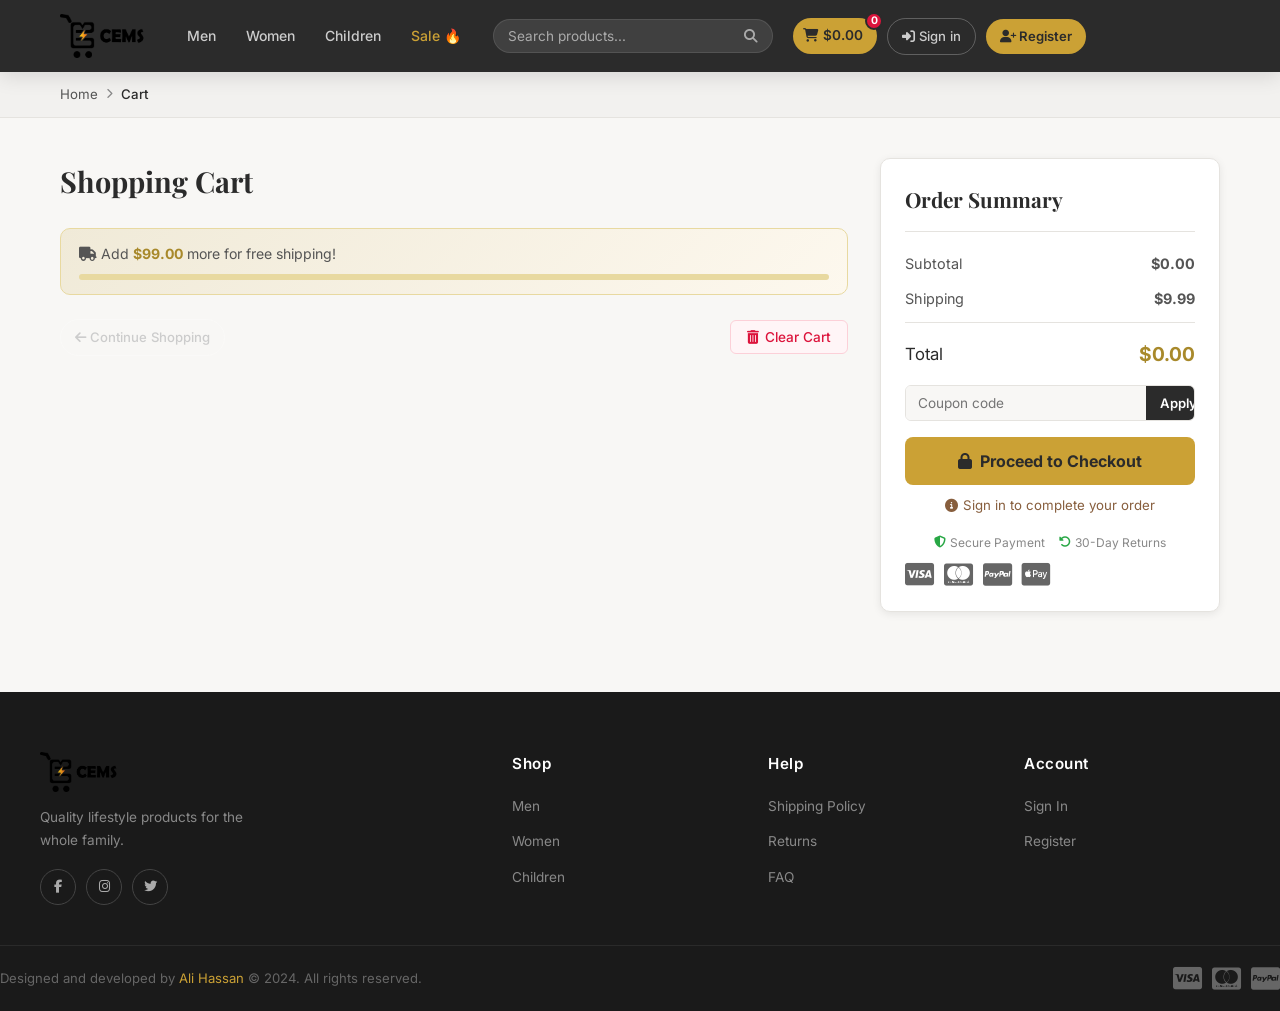
==== Store/cart.html @ 9d7975e6 "Add files via upload" ====
<!DOCTYPE html>
<html lang="en">
<head>
  <meta charset="UTF-8" />
  <meta name="viewport" content="width=device-width, initial-scale=1.0" />
  <meta name="description" content="Your shopping cart — StyleStore" />
  <title>Cart — StyleStore</title>
  <link rel="shortcut icon" href="images/bag-shopping-solid.svg" type="image/x-icon" />
  <link rel="stylesheet" href="https://cdnjs.cloudflare.com/ajax/libs/font-awesome/6.4.2/css/all.min.css" crossorigin="anonymous" referrerpolicy="no-referrer" />
  <link rel="stylesheet" href="css/main.css" />
</head>
<body>

  <!-- ===== HEADER ===== -->
  <header id="headerElement">
    <div class="container header-inner">
      <button class="hamburger" id="hamburgerBtn" aria-label="Open menu">
        <i class="fa-solid fa-bars"></i>
      </button>
      <a href="index.html" class="logo">
        <img src="images/IMG_20241124_141913_439.png" alt="StyleStore Logo" />
      </a>
      <nav class="main-nav" id="mainNav">
        <ul>
          <li><a href="index.html#shop">Men</a></li>
          <li><a href="index.html#shop">Women</a></li>
          <li><a href="index.html#shop">Children</a></li>
          <li><a href="index.html#shop" class="nav-sale">Sale 🔥</a></li>
        </ul>
      </nav>
      <div class="search-bar">
        <input type="search" placeholder="Search products..." aria-label="Search" />
        <button aria-label="Search"><i class="fa-solid fa-magnifying-glass"></i></button>
      </div>
      <div class="header-actions">
        <a href="cart.html" class="cart-link" aria-label="Shopping cart">
          <i class="fa-solid fa-cart-shopping"></i>
          <span class="cart-total" id="cartTotalHeader">$0.00</span>
          <span class="badge-count" id="cartCountHeader">0</span>
        </a>
        <a class="btn-outline" href="signin.html"><i class="fa-solid fa-right-to-bracket"></i> Sign in</a>
        <a class="btn-solid" href="register.html"><i class="fa-solid fa-user-plus"></i> Register</a>
      </div>
    </div>
  </header>

  <!-- ===== BREADCRUMB ===== -->
  <div class="breadcrumb">
    <div class="container">
      <a href="index.html">Home</a>
      <i class="fa-solid fa-chevron-right"></i>
      <span>Cart</span>
    </div>
  </div>

  <!-- ===== MAIN CART CONTENT ===== -->
  <main class="cart-page">
    <div class="container cart-layout">

      <!-- Cart Items -->
      <section class="cart-items-section">
        <h1 class="page-title">Shopping Cart</h1>

        <!-- Shipping progress bar -->
        <div class="shipping-progress" id="shippingProgress">
          <p><i class="fa-solid fa-truck"></i> Add <strong id="shippingRemain">$99.00</strong> more for free shipping!</p>
          <div class="progress-track"><div class="progress-fill" id="progressFill" style="width:0%"></div></div>
        </div>

        <!-- Empty cart state -->
        <div class="empty-cart" id="emptyCart" style="display:none;">
          <i class="fa-solid fa-cart-shopping"></i>
          <h3>Your cart is empty</h3>
          <p>Looks like you haven't added anything yet.</p>
          <a href="index.html" class="btn-hero">Continue Shopping</a>
        </div>

        <!-- Cart items list -->
        <div id="cartItemsList"></div>

        <!-- Cart controls -->
        <div class="cart-controls" id="cartControls">
          <a href="index.html" class="btn-outline"><i class="fa-solid fa-arrow-left"></i> Continue Shopping</a>
          <button class="btn-clear" onclick="clearCart()"><i class="fa-solid fa-trash-can"></i> Clear Cart</button>
        </div>
      </section>

      <!-- Order Summary -->
      <aside class="order-summary" id="orderSummary">
        <h2>Order Summary</h2>

        <div class="summary-row">
          <span>Subtotal</span>
          <strong id="summarySubtotal">$0.00</strong>
 </div>
        <div class="summary-row">
          <span>Shipping</span>
          <strong id="summaryShipping">$9.99</strong>
        </div>
        <div class="summary-row discount-row" id="discountRow" style="display:none;">
          <span>Discount</span>
          <strong id="summaryDiscount" style="color:#dc143c;">-$0.00</strong>
        </div>
        <hr />
        <div class="summary-row total-row">
          <span>Total</span>
          <strong id="summaryTotal">$0.00</strong>
        </div>

        <!-- Coupon -->
        <div class="coupon-box">
          <input type="text" id="couponInput" placeholder="Coupon code" aria-label="Coupon code" />
          <button onclick="applyCoupon()">Apply</button>
        </div>

        <button class="btn-checkout" id="checkoutBtn" onclick="handleCheckout()">
          <i class="fa-solid fa-lock"></i> Proceed to Checkout
        </button>

        <p class="sign-in-note" id="signInNote">
          <a href="signin.html"><i class="fa-solid fa-circle-info"></i> Sign in to complete your order</a>
        </p>

        <div class="secure-badges">
          <span><i class="fa-solid fa-shield-halved"></i> Secure Payment</span>
          <span><i class="fa-solid fa-rotate-left"></i> 30-Day Returns</span>
        </div>

        <div class="payment-icons">
          <i class="fa-brands fa-cc-visa"></i>
          <i class="fa-brands fa-cc-mastercard"></i>
          <i class="fa-brands fa-cc-paypal"></i>
          <i class="fa-brands fa-cc-apple-pay"></i>
        </div>
      </aside>
    </div>
  </main>

  <!-- ===== FOOTER ===== -->
  <footer>
    <div class="container footer-grid">
      <div class="footer-col">
        <img src="images/IMG_20241124_141913_439.png" alt="StyleStore Logo" class="footer-logo" />
        <p>Quality lifestyle products for the whole family.</p>
        <div class="social-links">
          <a href="#" aria-label="Facebook"><i class="fa-brands fa-facebook-f"></i></a>
          <a href="#" aria-label="Instagram"><i class="fa-brands fa-instagram"></i></a>
          <a href="#" aria-label="Twitter"><i class="fa-brands fa-twitter"></i></a>
        </div>
      </div>
      <div class="footer-col">
        <h4>Shop</h4>
        <ul>
          <li><a href="index.html#shop">Men</a></li>
          <li><a href="index.html#shop">Women</a></li>
          <li><a href="index.html#shop">Children</a></li>
        </ul>
      </div>
      <div class="footer-col">
        <h4>Help</h4>
        <ul>
          <li><a href="#">Shipping Policy</a></li>
          <li><a href="#">Returns</a></li>
          <li><a href="#">FAQ</a></li>
        </ul>
      </div>
      <div class="footer-col">
        <h4>Account</h4>
        <ul>
          <li><a href="signin.html">Sign In</a></li>
          <li><a href="register.html">Register</a></li>
        </ul>
      </div>
    </div>
    <div class="footer-bottom">
      <p>Designed and developed by <span>Ali Hassan</span> © 2024. All rights reserved.</p>
      <div class="payment-icons">
        <i class="fa-brands fa-cc-visa"></i>
        <i class="fa-brands fa-cc-mastercard"></i>
        <i class="fa-brands fa-cc-paypal"></i>
      </div>
    </div>
  </footer>

  <div class="toast" id="toast"></div>
  <script src="js/main.js"></script>
</body>
</html>
---- Store/css/main.css ----
@import url("https://fonts.googleapis.com/css2?family=Inter:wght@300;400;500;600;700&family=Playfair+Display:wght@600;700&display=swap");

/* =============================================
   CSS VARIABLES
   ============================================= */
:root {
  --gold:        #cba135;
  --gold-dark:   #a8892b;
  --brown:       #875e3d;
  --dark:        #2b2b2b;
  --mid:         #555555;
  --light-text:  #888888;
  --bg:          #f8f7f5;
  --bg-card:     #ffffff;
  --bg-section:  #f2f1ef;
  --border:      #e5e3df;
  --white:       #ffffff;
  --red:         #dc143c;
  --green:       #28a745;
  --shadow-sm:   0 2px 8px rgba(0,0,0,0.08);
  --shadow-md:   0 4px 20px rgba(0,0,0,0.12);
  --shadow-lg:   0 8px 40px rgba(0,0,0,0.15);
  --radius:      10px;
  --radius-sm:   6px;
  --transition:  0.3s ease;
  --header-h:    72px;
}

/* =============================================
   RESET & BASE
   ============================================= */
*, *::before, *::after {
  box-sizing: border-box;
  margin: 0;
  padding: 0;
}
html {
  scroll-behavior: smooth;
  font-size: 16px;
}
body {
  font-family: 'Inter', system-ui, sans-serif;
  color: var(--dark);
  background: var(--bg);
  line-height: 1.6;
  min-height: 100vh;
  display: flex;
  flex-direction: column;
}
img {
  max-width: 100%;
  display: block;
}
a {
  text-decoration: none;
  color: inherit;
  transition: var(--transition);
}
ul {
  list-style: none;
}
button {
  cursor: pointer;
  font-family: inherit;
  border: none;
  background: none;
  transition: var(--transition);
}
input, select, textarea {
  font-family: inherit;
  outline: none;
}
main { flex: 1; }

/* Scrollbar */
::-webkit-scrollbar { width: 6px; }
::-webkit-scrollbar-track { background: var(--bg-section); }
::-webkit-scrollbar-thumb { background: var(--gold); border-radius: 3px; }

/* =============================================
   CONTAINER
   ============================================= */
.container {
  width: 100%;
  max-width: 1200px;
  margin-inline: auto;
  padding-inline: 20px;
}

/* =============================================
   HEADER
   ============================================= */
header {
  position: sticky;
  top: 0;
  z-index: 100;
  background: var(--dark);
  height: var(--header-h);
  box-shadow: var(--shadow-md);
  transition: background var(--transition);
}
.header-inner {
  display: flex;
  align-items: center;
  height: 100%;
  gap: 20px;
}
.logo img {
  height: 44px;
  width: auto;
  object-fit: contain;
  flex-shrink: 0;
}
.logo:hover { opacity: 0.85; }

/* NAV */
.main-nav ul {
  display: flex;
  gap: 6px;
}
.main-nav a {
  color: #ccc;
  font-size: 0.875rem;
  font-weight: 500;
  padding: 6px 12px;
  border-radius: 20px;
  transition: var(--transition);
}
.main-nav a:hover {
  color: var(--white);
  background: rgba(255,255,255,0.1);
}
.main-nav .nav-sale { color: var(--gold); }
.main-nav .nav-sale:hover { color: var(--gold); background: rgba(203,161,53,0.15); }

/* SEARCH BAR */
.search-bar {
  display: flex;
  align-items: center;
  background: rgba(255,255,255,0.1);
  border-radius: 25px;
  padding: 4px 6px 4px 14px;
  flex: 1;
  max-width: 280px;
  border: 1px solid rgba(255,255,255,0.1);
  transition: var(--transition);
}
.search-bar:focus-within {
  background: rgba(255,255,255,0.15);
  border-color: var(--gold);
}
.search-bar input {
  background: transparent;
  border: none;
  color: var(--white);
  font-size: 0.85rem;
  flex: 1;
  min-width: 0;
}
.search-bar input::placeholder { color: #aaa; }
.search-bar button {
  color: #aaa;
  padding: 4px 8px;
  font-size: 0.85rem;
  border-radius: 20px;
}
.search-bar button:hover { color: var(--gold); }

/* HEADER ACTIONS */
.header-actions {
  display: flex;
  align-items: center;
  gap: 10px;
  flex-shrink: 0;
}
.cart-link {
  position: relative;
 display: flex;
  align-items: center;
  gap: 5px;
  background: var(--gold);
  color: var(--dark);
  font-size: 0.85rem;
  font-weight: 600;
  padding: 7px 14px 7px 10px;
  border-radius: 25px;
  transition: var(--transition);
}
.cart-link:hover { background: var(--gold-dark); color: var(--white); transform: scale(1.03); }
.badge-count {
  position: absolute;
  top: -6px;
  right: -6px;
  background: var(--red);
  color: #fff;
  font-size: 0.65rem;
  font-weight: 700;
  width: 18px;
  height: 18px;
  border-radius: 50%;
  display: flex;
  align-items: center;
  justify-content: center;
  border: 2px solid var(--dark);
}
.btn-outline {
  color: #ccc;
  border: 1px solid rgba(255,255,255,0.25);
  padding: 7px 14px;
  border-radius: 25px;
  font-size: 0.82rem;
  font-weight: 500;
  white-space: nowrap;
}
.btn-outline:hover { border-color: var(--gold); color: var(--gold); }
.btn-solid {
  background: var(--gold);
  color: var(--dark);
  padding: 7px 14px;
  border-radius: 25px;
  font-size: 0.82rem;
  font-weight: 600;
  white-space: nowrap;
}
.btn-solid:hover { background: var(--gold-dark); color: var(--white); }

/* HAMBURGER */
.hamburger {
  display: none;
  color: var(--white);
  font-size: 1.3rem;
  padding: 6px;
  flex-shrink: 0;
}

/* =============================================
   HERO
   ============================================= */
.hero {
  position: relative;
  height: calc(100vh - var(--header-h));
  min-height: 480px;
  background: url('../images/InShot_hero.jpg') center/cover no-repeat;
  background-color: var(--dark);
  display: flex;
  align-items: center;
}
.hero-overlay {
  position: absolute;
  inset: 0;
  background: linear-gradient(to right, rgba(0,0,0,0.72) 45%, transparent 100%);
}
.hero-content {
  position: relative;
  z-index: 2;
  max-width: 520px;
  color: var(--white);
}
.hero-eyebrow {
  font-size: 0.9rem;
  text-transform: uppercase;
  letter-spacing: 3px;
  color: var(--gold);
  margin-bottom: 12px;
  font-weight: 500;
}
.hero-title {
  font-family: 'Playfair Display', serif;
  font-size: clamp(2.4rem, 5vw, 3.8rem);
  font-weight: 700;
  line-height: 1.15;
  margin-bottom: 18px;
}
.hero-sale {
  font-size: 1.25rem;
  font-weight: 700;
  margin-bottom: 10px;
}
.hero-sale span { color: var(--red); font-size: 1.4rem; margin-left: 6px; }
.hero-ship {
  color: #ccc;
  font-size: 0.92rem;
  margin-bottom: 28px;
  display: flex;
  align-items: center;
  gap: 8px;
}
.hero-ship i { color: var(--gold); }
.btn-hero {
  display: inline-flex;
  align-items: center;
  gap: 8px;
  background: var(--gold);
  color: var(--dark);
  font-weight: 700;
  font-size: 0.95rem;
  padding: 13px 28px;
  border-radius: 30px;
  transition: var(--transition);
}
.btn-hero:hover { background: var(--gold-dark); color: var(--white); transform: translateY(-2px); box-shadow: 0 6px 20px rgba(203,161,53,0.35); }

/* =============================================
   TRUST BAR
   ============================================= */
.trust-bar {
  background: var(--dark);
  border-top: 1px solid rgba(255,255,255,0.08);
  padding: 16px 0;
}
.trust-inner {
  display: flex;
  justify-content: center;
  flex-wrap: wrap;
  gap: 28px;
}
.trust-item {
  display: flex;
  align-items: center;
  gap: 8px;
  color: #ccc;
  font-size: 0.82rem;
  font-weight: 500;
}
.trust-item i { color: var(--gold); font-size: 1rem; }

/* =============================================
   BREADCRUMB
   ============================================= */
.breadcrumb {
  background: var(--bg-section);
  border-bottom: 1px solid var(--border);
  padding: 12px 0;
}
.breadcrumb .container {
  display: flex;
  align-items: center;
  gap: 8px;
  font-size: 0.83rem;
  color: var(--light-text);
}
.breadcrumb a { color: var(--mid); }
.breadcrumb a:hover { color: var(--gold); }
.breadcrumb i { font-size: 0.65rem; color: var(--light-text); }
.breadcrumb span { color: var(--dark); font-weight: 500; }
/* =============================================
   SECTION HEADER
   ============================================= */
.section-header {
  display: flex;
  justify-content: space-between;
  align-items: center;
  flex-wrap: wrap;
  gap: 12px;
  margin-bottom: 28px;
  margin-top: 60px;
}
.section-title {
  font-family: 'Playfair Display', serif;
  font-size: 2rem;
  font-weight: 700;
  color: var(--dark);
}
.btn-link {
  display: flex;
  align-items: center;
  gap: 6px;
  color: var(--gold);
  font-size: 0.88rem;
  font-weight: 600;
  border-bottom: 1px solid transparent;
}
.btn-link:hover { border-color: var(--gold); }

/* =============================================
   FILTER BAR
   ============================================= */
.filter-bar {
  display: flex;
  align-items: center;
  flex-wrap: wrap;
  gap: 10px;
  margin-bottom: 24px;
}
.filter-btn {
  padding: 7px 18px;
  border-radius: 20px;
  font-size: 0.85rem;
  font-weight: 500;
  color: var(--mid);
  border: 1px solid var(--border);
  background: var(--white);
  transition: var(--transition);
}
.filter-btn:hover, .filter-btn.active {
  background: var(--dark);
  color: var(--white);
  border-color: var(--dark);
}
.sort-select {
  margin-left: auto;
  padding: 7px 14px;
  border: 1px solid var(--border);
  border-radius: 20px;
  font-size: 0.85rem;
  color: var(--mid);
  background: var(--white);
  cursor: pointer;
}
.sort-select:hover { border-color: var(--gold); }

/* =============================================
   SHIPPING PROGRESS
   ============================================= */
.shipping-progress {
  background: linear-gradient(135deg, #f0ead8, #fdf8ee);
  border: 1px solid #e8d9a0;
  border-radius: var(--radius);
  padding: 14px 18px;
  margin-bottom: 24px;
}
.shipping-progress p {
  font-size: 0.88rem;
  color: var(--mid);
  margin-bottom: 8px;
}
.shipping-progress strong { color: var(--gold-dark); }
.progress-track {
  height: 6px;
  background: #e8d9a0;
  border-radius: 3px;
  overflow: hidden;
}
.progress-fill {
  height: 100%;
  background: linear-gradient(to right, var(--gold), var(--gold-dark));
  border-radius: 3px;
  transition: width 0.5s ease;
}

/* =============================================
   PRODUCTS GRID
   ============================================= */
.shop { padding-bottom: 80px; }
.products-grid {
  display: grid;
  grid-template-columns: repeat(auto-fill, minmax(220px, 1fr));
  gap: 24px;
}
.product-item { list-style: none; }
.product-item.hidden { display: none; }

.shop-card {
  background: var(--bg-card);
  border-radius: var(--radius);
  overflow: hidden;
  box-shadow: var(--shadow-sm);
  transition: box-shadow var(--transition), transform var(--transition);
}
.shop-card:hover {
  transform: translateY(-4px);
  box-shadow: var(--shadow-md);
}

/* Card Banner */
.card-banner {
  position: relative;
  overflow: hidden;
  background: var(--bg-section);
  aspect-ratio: 3/4;
}
.img-cover {
  width: 100%;
  height: 100%;
  object-fit: cover;
  transition: transform 0.5s ease;
}
.shop-card:hover .img-cover { transform: scale(1.05); }

.badge {
  position: absolute;
  top: 12px;
  left: 12px;
  background: var(--red);
  color: var(--white);
  font-size: 0.72rem;
  font-weight: 700;
  padding: 3px 8px;
  border-radius: 4px;
  z-index: 2;
}

/* Card Actions */
.card-actions {
  position: absolute;
  top: 50%;
  right: -50px;
  transform: translateY(-50%);
  display: flex;
  flex-direction: column;
  gap: 8px;
  opacity: 0;
  transition: all var(--transition);
  z-index: 3;
}
.shop-card:hover .card-actions {
  opacity: 1;
  right: 12px;
}
.action-btn {
  width: 38px;
  height: 38px;
  border-radius: 50%;
  background: var(--white);
  color: var(--dark);
  font-size: 0.88rem;
  display: flex;
  align-items: center;
  justify-content: center;
  box-shadow: var(--shadow-sm);
  transition: var(--transition);
  border: none;
}
.action-btn:hover { background: var(--gold); color: var(--white); transform: scale(1.1); }
.action-btn.wishlisted { background: var(--red); color: var(--white); }
/* Card Content */
.card-content {
  padding: 14px 16px 16px;
  background: var(--bg-card);
}
.price {
  display: flex;
  align-items: center;
  gap: 8px;
  margin-bottom: 6px;
}
.del {
  font-size: 0.82rem;
  color: var(--light-text);
  text-decoration: line-through;
}
.price-now {
  font-size: 1.05rem;
  font-weight: 700;
  color: var(--dark);
}
.card-title {
  display: block;
  font-size: 0.9rem;
  font-weight: 600;
  color: var(--dark);
  margin-bottom: 8px;
  white-space: nowrap;
  overflow: hidden;
  text-overflow: ellipsis;
  transition: var(--transition);
}
.card-title:hover { color: var(--gold); }
.card-rating {
  display: flex;
  align-items: center;
  gap: 6px;
}
.stars { color: var(--gold); font-size: 0.75rem; display: flex; gap: 1px; }
.rating-text { font-size: 0.75rem; color: var(--light-text); }

/* =============================================
   NEWSLETTER
   ============================================= */
.newsletter {
  background: var(--dark);
  padding: 60px 0;
}
.newsletter-inner {
  display: flex;
  align-items: center;
  justify-content: space-between;
  gap: 30px;
  flex-wrap: wrap;
}
.newsletter h3 {
  font-family: 'Playfair Display', serif;
  font-size: 1.6rem;
  color: var(--white);
  margin-bottom: 6px;
}
.newsletter p { color: #aaa; font-size: 0.92rem; }
.newsletter-form {
  display: flex;
  gap: 0;
  background: rgba(255,255,255,0.1);
  border-radius: 30px;
  overflow: hidden;
  border: 1px solid rgba(255,255,255,0.15);
  flex-shrink: 0;
}
.newsletter-form input {
  background: transparent;
  border: none;
  color: var(--white);
  padding: 12px 20px;
  font-size: 0.88rem;
  width: 240px;
}
.newsletter-form input::placeholder { color: #888; }
.newsletter-form button {
  background: var(--gold);
  color: var(--dark);
  font-weight: 700;
  font-size: 0.88rem;
  padding: 12px 22px;
  transition: var(--transition);
}
.newsletter-form button:hover { background: var(--gold-dark); color: var(--white); }

/* =============================================
   FOOTER
   ============================================= */
footer {
  background: #1a1a1a;
  color: #aaa;
  margin-top: auto;
}
.footer-grid {
  display: grid;
  grid-template-columns: 2fr 1fr 1fr 1fr;
  gap: 40px;
  padding: 60px 0 40px;
}
.footer-logo {
  height: 40px;
  width: auto;
  object-fit: contain;
  margin-bottom: 14px;
  filter: brightness(0.9);
}
.footer-col p {
  font-size: 0.85rem;
  line-height: 1.7;
  color: #888;
  max-width: 220px;
}
.footer-col h4 {
  color: var(--white);
  font-size: 0.95rem;
  font-weight: 600;
  margin-bottom: 16px;
  letter-spacing: 0.5px;
}
.footer-col ul li { margin-bottom: 10px; }
.footer-col ul a {
  font-size: 0.85rem;
  color: #888;
  transition: var(--transition);
}
.footer-col ul a:hover { color: var(--gold); padding-left: 4px; }

.social-links {
  display: flex;
  gap: 10px;
  margin-top: 16px;
}
.social-links a {
  width: 36px;
  height: 36px;
  border-radius: 50%;
  border: 1px solid #444;
  display: flex;
  align-items: center;
  justify-content: center;
  color: #aaa;
  font-size: 0.82rem;
  transition: var(--transition);
}
.social-links a:hover { background: var(--gold); border-color: var(--gold); color: var(--dark); }

.footer-bottom {
  border-top: 1px solid #2a2a2a;
  padding: 20px 0;
  display: flex;
  align-items: center;
  justify-content: space-between;
  flex-wrap: wrap;
  gap: 12px;
}
.footer-bottom p { font-size: 0.82rem; color: #666; }
.footer-bottom span { color: var(--gold); }
.payment-icons {
  display: flex;
  gap: 10px;
  font-size: 1.6rem;
  color: #666;
}
.payment-icons i:hover { color: #999; }

/* =============================================
   CART PAGE
   ============================================= */
.cart-page { padding: 40px 0 80px; }
.cart-layout {
  display: grid;
  grid-template-columns: 1fr 340px;
  gap: 32px;
  align-items: start;
}
.page-title {
  font-family: 'Playfair Display', serif;
  font-size: 1.8rem;
  margin-bottom: 24px;
}
 /* Cart Item Card */
.cart-item {
  display: flex;
  align-items: center;
  gap: 16px;
  background: var(--white);
  border-radius: var(--radius);
  padding: 16px;
  margin-bottom: 14px;
  box-shadow: var(--shadow-sm);
  border: 1px solid var(--border);
  transition: var(--transition);
}
.cart-item:hover { box-shadow: var(--shadow-md); }
.cart-item img {
  width: 80px;
  height: 80px;
  object-fit: cover;
  border-radius: var(--radius-sm);
  flex-shrink: 0;
}
.cart-item-info { flex: 1; min-width: 0; }
.cart-item-title {
  font-weight: 600;
  font-size: 0.95rem;
  margin-bottom: 4px;
  white-space: nowrap;
  overflow: hidden;
  text-overflow: ellipsis;
}
.cart-item-price {
  color: var(--gold-dark);
  font-weight: 700;
  font-size: 1rem;
}

/* Qty control in cart */
.qty-row {
  display: flex;
  align-items: center;
  gap: 10px;
  margin-top: 8px;
}
.qty-btn-sm {
  width: 28px;
  height: 28px;
  border-radius: 50%;
  border: 1px solid var(--border);
  background: var(--bg-section);
  color: var(--dark);
  font-size: 1rem;
  font-weight: 700;
  display: flex;
  align-items: center;
  justify-content: center;
  transition: var(--transition);
}
.qty-btn-sm:hover { background: var(--gold); color: var(--white); border-color: var(--gold); }
.qty-display {
  min-width: 28px;
  text-align: center;
  font-weight: 600;
  font-size: 0.9rem;
}
.btn-remove {
  color: var(--light-text);
  font-size: 0.8rem;
  display: flex;
  align-items: center;
  gap: 4px;
  transition: var(--transition);
}
.btn-remove:hover { color: var(--red); }

/* Empty cart */
.empty-cart {
  text-align: center;
  padding: 60px 20px;
  color: var(--light-text);
}
.empty-cart i { font-size: 3.5rem; color: var(--border); margin-bottom: 16px; }
.empty-cart h3 { font-size: 1.3rem; color: var(--mid); margin-bottom: 8px; }
.empty-cart p { margin-bottom: 24px; }

/* Cart controls */
.cart-controls {
  display: flex;
  justify-content: space-between;
  align-items: center;
  flex-wrap: wrap;
  gap: 12px;
  margin-top: 16px;
}
.btn-clear {
  display: inline-flex;
  align-items: center;
  gap: 6px;
  color: var(--red);
  font-size: 0.85rem;
  font-weight: 500;
  padding: 8px 16px;
  border: 1px solid #fcd0d8;
  border-radius: 6px;
  background: #fff5f7;
  transition: var(--transition);
}
.btn-clear:hover { background: var(--red); color: var(--white); border-color: var(--red); }

/* Order Summary */
.order-summary {
  background: var(--white);
  border-radius: var(--radius);
  padding: 24px;
  box-shadow: var(--shadow-sm);
  border: 1px solid var(--border);
  position: sticky;
  top: calc(var(--header-h) + 20px);
}
.order-summary h2 {
  font-family: 'Playfair Display', serif;
  font-size: 1.3rem;
  margin-bottom: 20px;
  padding-bottom: 14px;
  border-bottom: 1px solid var(--border);
}
.summary-row {
  display: flex;
  justify-content: space-between;
  align-items: center;
  margin-bottom: 12px;
  font-size: 0.9rem;
  color: var(--mid);
}
.total-row { font-size: 1.05rem; color: var(--dark); margin-top: 6px; }
.total-row strong { font-size: 1.2rem; color: var(--gold-dark); }
.order-summary hr { border: none; border-top: 1px solid var(--border); margin: 8px 0 16px; }

.coupon-box {
  display: flex;
  gap: 0;
  margin: 16px 0;
  border: 1px solid var(--border);
  border-radius: 6px;
  overflow: hidden;
}
.coupon-box input {
  flex: 1;
  padding: 9px 12px;
  font-size: 0.85rem;
  border: none;
  background: var(--bg);
}
.coupon-box button {
  padding: 9px 14px;
  background: var(--dark);
  color: var(--white);
  font-size: 0.82rem;
  font-weight: 600;
  transition: var(--transition);
}
.coupon-box button:hover { background: var(--gold); color: var(--dark); }

.btn-checkout {
  width: 100%;
  padding: 14px;
  background: var(--gold);
  color: var(--dark);
  font-size: 1rem;
  font-weight: 700;
 border-radius: 8px;
  display: flex;
  align-items: center;
  justify-content: center;
  gap: 8px;
  margin-top: 8px;
  transition: var(--transition);
}
.btn-checkout:hover { background: var(--gold-dark); color: var(--white); transform: translateY(-1px); }
.btn-checkout:disabled { opacity: 0.5; cursor: not-allowed; transform: none; }

.sign-in-note {
  text-align: center;
  margin-top: 10px;
  font-size: 0.83rem;
}
.sign-in-note a { color: var(--brown); display: flex; align-items: center; justify-content: center; gap: 5px; }
.sign-in-note a:hover { text-decoration: underline; }

.secure-badges {
  display: flex;
  justify-content: center;
  gap: 14px;
  flex-wrap: wrap;
  margin: 16px 0 10px;
  font-size: 0.75rem;
  color: var(--light-text);
}
.secure-badges span { display: flex; align-items: center; gap: 4px; }
.secure-badges i { color: var(--green); }

/* =============================================
   PRODUCT DETAIL PAGE
   ============================================= */
.product-page { padding: 40px 0 80px; }
.product-layout {
  display: grid;
  grid-template-columns: 1fr 1fr;
  gap: 50px;
  align-items: start;
}
.product-gallery { position: sticky; top: calc(var(--header-h) + 20px); }
.main-image-wrap {
  position: relative;
  border-radius: var(--radius);
  overflow: hidden;
  background: var(--bg-section);
  margin-bottom: 12px;
}
.main-image-wrap img {
  width: 100%;
  height: 480px;
  object-fit: cover;
  transition: transform 0.4s ease;
}
.main-image-wrap img:hover { transform: scale(1.03); }
.main-image-wrap .badge { top: 16px; left: 16px; font-size: 0.85rem; padding: 5px 12px; }
.thumb-row { display: flex; gap: 10px; }
.thumb {
  width: 72px;
  height: 72px;
  object-fit: cover;
  border-radius: 6px;
  cursor: pointer;
  border: 2px solid transparent;
  transition: var(--transition);
}
.thumb:hover, .thumb.active { border-color: var(--gold); }

.product-category {
  font-size: 0.8rem;
  color: var(--light-text);
  text-transform: uppercase;
  letter-spacing: 2px;
  margin-bottom: 8px;
}
.product-title {
  font-family: 'Playfair Display', serif;
  font-size: 2rem;
  font-weight: 700;
  margin-bottom: 14px;
}
.product-rating-row {
  display: flex;
  align-items: center;
  gap: 10px;
  margin-bottom: 20px;
  flex-wrap: wrap;
}
.rating-count { font-size: 0.85rem; color: var(--light-text); }
.in-stock { font-size: 0.82rem; color: var(--green); display: flex; align-items: center; gap: 4px; }

.product-price-block {
  display: flex;
  align-items: center;
  gap: 12px;
  margin-bottom: 20px;
}
.product-price-block del { color: var(--light-text); font-size: 1rem; }
.big-price { font-size: 2rem; font-weight: 800; color: var(--dark); }
.save-badge {
  background: #fff0f3;
  color: var(--red);
  font-size: 0.78rem;
  font-weight: 700;
  padding: 4px 10px;
  border-radius: 20px;
  border: 1px solid #fcd0d8;
}

.product-description {
  color: var(--mid);
  font-size: 0.92rem;
  line-height: 1.75;
  margin-bottom: 24px;
  padding-bottom: 24px;
  border-bottom: 1px solid var(--border);
}

.product-actions {
  display: flex;
  align-items: center;
  gap: 12px;
  margin-bottom: 24px;
}
.qty-control {
  display: flex;
  align-items: center;
  gap: 12px;
  border: 1px solid var(--border);
  border-radius: 8px;
  padding: 8px 14px;
  background: var(--white);
}
.qty-btn {
  font-size: 1.2rem;
  font-weight: 700;
  color: var(--mid);
  background: none;
  border: none;
  width: 24px;
  height: 24px;
  display: flex;
  align-items: center;
  justify-content: center;
  transition: var(--transition);
}
.qty-btn:hover { color: var(--gold); }
#qtyValue { font-weight: 700; font-size: 1rem; min-width: 24px; text-align: center; }

.btn-add-cart {
  flex: 1;
  display: flex;
  align-items: center;
  justify-content: center;
  gap: 8px;
  background: var(--dark);
  color: var(--white);
  padding: 14px 24px;
  border-radius: 8px;
  font-weight: 700;
  font-size: 0.95rem;
  transition: var(--transition);
}
.btn-add-cart:hover { background: var(--gold); color: var(--dark); }
.btn-wishlist-lg {
  width: 48px;
  height: 48px;
  border-radius: 8px;
  border: 1px solid var(--border);
  display: flex;
  align-items: center;
  justify-content: center;
  font-size: 1.1rem;
  color: var(--mid);
  background: var(--white);
  flex-shrink: 0;
  transition: var(--transition);
}
.btn-wishlist-lg:hover { border-color: var(--red); color: var(--red); }

.product-meta {
  margin-bottom: 20px;
  font-size: 0.85rem;
  color: var(--mid);
  display: flex;
  flex-direction: column;
  gap: 5px;
}
.product-meta strong { color: var(--dark); }

/* =============================================
   AUTH PAGES
   ============================================= */
body.auth-page {
  background: linear-gradient(135deg, #1a1a1a 0%, #2b2b2b 50%, #3a3320 100%);
  min-height: 100vh;
}
body.auth-page header {
  background: rgba(0,0,0,0.5);
  backdrop-filter: blur(10px);
}
.auth-main {
  display: flex;
  justify-content: center;
  align-items: center;
  padding: 50px 20px 80px;
}
.auth-card {
  background: rgba(255,255,255,0.97);
  border-radius: 20px;
  padding: 36px;
  width: 100%;
  max-width: 420px;
  box-shadow: 0 20px 60px rgba(0,0,0,0.3);
}
.auth-tabs {
  display: flex;
  gap: 0;
  margin-bottom: 28px;
  background: var(--bg-section);
  border-radius: 30px;
  padding: 4px;
}
.auth-tab {
  flex: 1;
  padding: 10px;
  border-radius: 25px;
  font-size: 0.9rem;
  font-weight: 600;
  color: var(--mid);
  background: transparent;
  transition: var(--transition);
  cursor: pointer;
}
.auth-tab.active {
  background: var(--white);
  color: var(--dark);
  box-shadow: 0 2px 8px rgba(0,0,0,0.1);
}

.auth-form { display: none; }
.auth-form.active { display: block; }
.auth-form h2 {
  font-family: 'Playfair Display', serif;
  font-size: 1.6rem;
  color: var(--dark);
  margin-bottom: 4px;
}
.auth-subtitle { color: var(--light-text); font-size: 0.88rem; margin-bottom: 24px; }

.input-group {
  position: relative;
  margin-bottom: 16px;
}
.input-group .input-icon {
  position: absolute;
  left: 14px;
  top: 50%;
  transform: translateY(-50%);
  color: var(--light-text);
  font-size: 0.85rem;
  pointer-events: none;
}
.input-group input {
  width: 100%;
  height: 46px;
  padding: 0 42px 0 40px;
  border: 1.5px solid var(--border);
  border-radius: 8px;
  font-size: 0.9rem;
  color: var(--dark);
  background: var(--bg);
  transition: var(--transition);
}
.input-group input:focus {
  border-color: var(--gold);
  background: var(--white);
  box-shadow: 0 0 0 3px rgba(203,161,53,0.12);
}
.toggle-pass {
  position: absolute;
  right: 14px;
  top: 50%;
  transform: translateY(-50%);
  color: var(--light-text);
  font-size: 0.85rem;
  background: none;
  border: none;
  cursor: pointer;
  transition: var(--transition);
}
.toggle-pass:hover { color: var(--gold); }

.auth-row {
  display: flex;
  justify-content: space-between;
  align-items: center;
  margin-bottom: 20px;
  font-size: 0.83rem;
}
.remember-label {
  display: flex;
  align-items: center;
  gap: 6px;
  font-size: 0.83rem;
  color: var(--mid);
  cursor: pointer;
}
.remember-label input { accent-color: var(--gold); }
.terms-label { margin-bottom: 20px; }
.terms-label a { color: var(--gold); }
.forgot-link { color: var(--gold); font-size: 0.83rem; }
.forgot-link:hover { text-decoration: underline; }

.btn-auth {
  width: 100%;
  padding: 13px;
  background: var(--gold);
  color: var(--dark);
  font-size: 0.95rem;
  font-weight: 700;
  border-radius: 8px;
  border: none;
  cursor: pointer;
  transition: var(--transition);
}
.btn-auth:hover { background: var(--gold-dark); color: var(--white); transform: translateY(-1px); }

.auth-divider {
  display: flex;
  align-items: center;
  gap: 12px;
  margin: 20px 0;
  color: var(--light-text);
  font-size: 0.8rem;
}
.auth-divider::before, .auth-divider::after {
 content: '';
  flex: 1;
  height: 1px;
  background: var(--border);
}
.social-auth { display: flex; gap: 10px; margin-bottom: 18px; }
.social-btn {
  flex: 1;
  display: flex;
  align-items: center;
  justify-content: center;
  gap: 6px;
  padding: 10px;
  border: 1.5px solid var(--border);
  border-radius: 8px;
  font-size: 0.83rem;
  font-weight: 500;
  color: var(--mid);
  background: var(--white);
  cursor: pointer;
  transition: var(--transition);
}
.social-btn:hover { border-color: var(--gold); color: var(--dark); }
.auth-switch {
  text-align: center;
  font-size: 0.85rem;
  color: var(--mid);
  margin-top: 6px;
}
.auth-switch a { color: var(--gold); font-weight: 600; cursor: pointer; }
.auth-switch a:hover { text-decoration: underline; }

/* =============================================
   QUICK VIEW MODAL
   ============================================= */
.modal-overlay {
  display: none;
  position: fixed;
  inset: 0;
  background: rgba(0,0,0,0.65);
  z-index: 500;
  align-items: center;
  justify-content: center;
  padding: 20px;
  backdrop-filter: blur(4px);
}
.modal-overlay.open { display: flex; }
.modal-box {
  background: var(--white);
  border-radius: var(--radius);
  max-width: 640px;
  width: 100%;
  display: flex;
  gap: 0;
  overflow: hidden;
  position: relative;
  box-shadow: var(--shadow-lg);
  animation: modalIn 0.25s ease;
}
@keyframes modalIn {
  from { opacity: 0; transform: scale(0.92); }
  to   { opacity: 1; transform: scale(1); }
}
.modal-close {
  position: absolute;
  top: 12px;
  right: 12px;
  width: 32px;
  height: 32px;
  border-radius: 50%;
  background: rgba(0,0,0,0.08);
  display: flex;
  align-items: center;
  justify-content: center;
  font-size: 0.9rem;
  color: var(--mid);
  z-index: 5;
  transition: var(--transition);
  border: none;
  cursor: pointer;
}
.modal-close:hover { background: var(--red); color: var(--white); }
.modal-box img {
  width: 220px;
  flex-shrink: 0;
  object-fit: cover;
}
.modal-info {
  padding: 28px 24px;
  flex: 1;
  display: flex;
  flex-direction: column;
  gap: 10px;
}
.modal-info h3 { font-family: 'Playfair Display', serif; font-size: 1.3rem; }
.modal-price { font-size: 1.4rem; font-weight: 800; color: var(--gold-dark); }
.modal-info p { color: var(--mid); font-size: 0.88rem; line-height: 1.65; flex: 1; }
.btn-cart-modal {
  display: flex;
  align-items: center;
  justify-content: center;
  gap: 8px;
  background: var(--dark);
  color: var(--white);
  padding: 12px;
  border-radius: 8px;
  font-weight: 700;
  font-size: 0.9rem;
  border: none;
  cursor: pointer;
  transition: var(--transition);
  margin-top: auto;
}
.btn-cart-modal:hover { background: var(--gold); color: var(--dark); }

/* =============================================
   TOAST NOTIFICATION
   ============================================= */
.toast {
  position: fixed;
  bottom: 30px;
  left: 50%;
  transform: translateX(-50%) translateY(80px);
  background: var(--dark);
  color: var(--white);
  padding: 13px 24px;
  border-radius: 30px;
  font-size: 0.88rem;
  font-weight: 500;
  box-shadow: var(--shadow-md);
  z-index: 999;
  opacity: 0;
  transition: all 0.35s cubic-bezier(0.34, 1.56, 0.64, 1);
  pointer-events: none;
  white-space: nowrap;
  border-left: 4px solid var(--gold);
}
.toast.show {
  opacity: 1;
  transform: translateX(-50%) translateY(0);
}
.toast.success { border-left-color: var(--green); }
.toast.error { border-left-color: var(--red); }
.toast.info { border-left-color: #4a9eff; }

/* =============================================
   RESPONSIVE — TABLET
   ============================================= */
@media (max-width: 1024px) {
  .footer-grid { grid-template-columns: 1fr 1fr; gap: 30px; }
  .cart-layout { grid-template-columns: 1fr; }
  .order-summary { position: static; }
  .product-layout { grid-template-columns: 1fr; }
  .product-gallery { position: static; }
  .main-image-wrap img { height: 380px; }
}
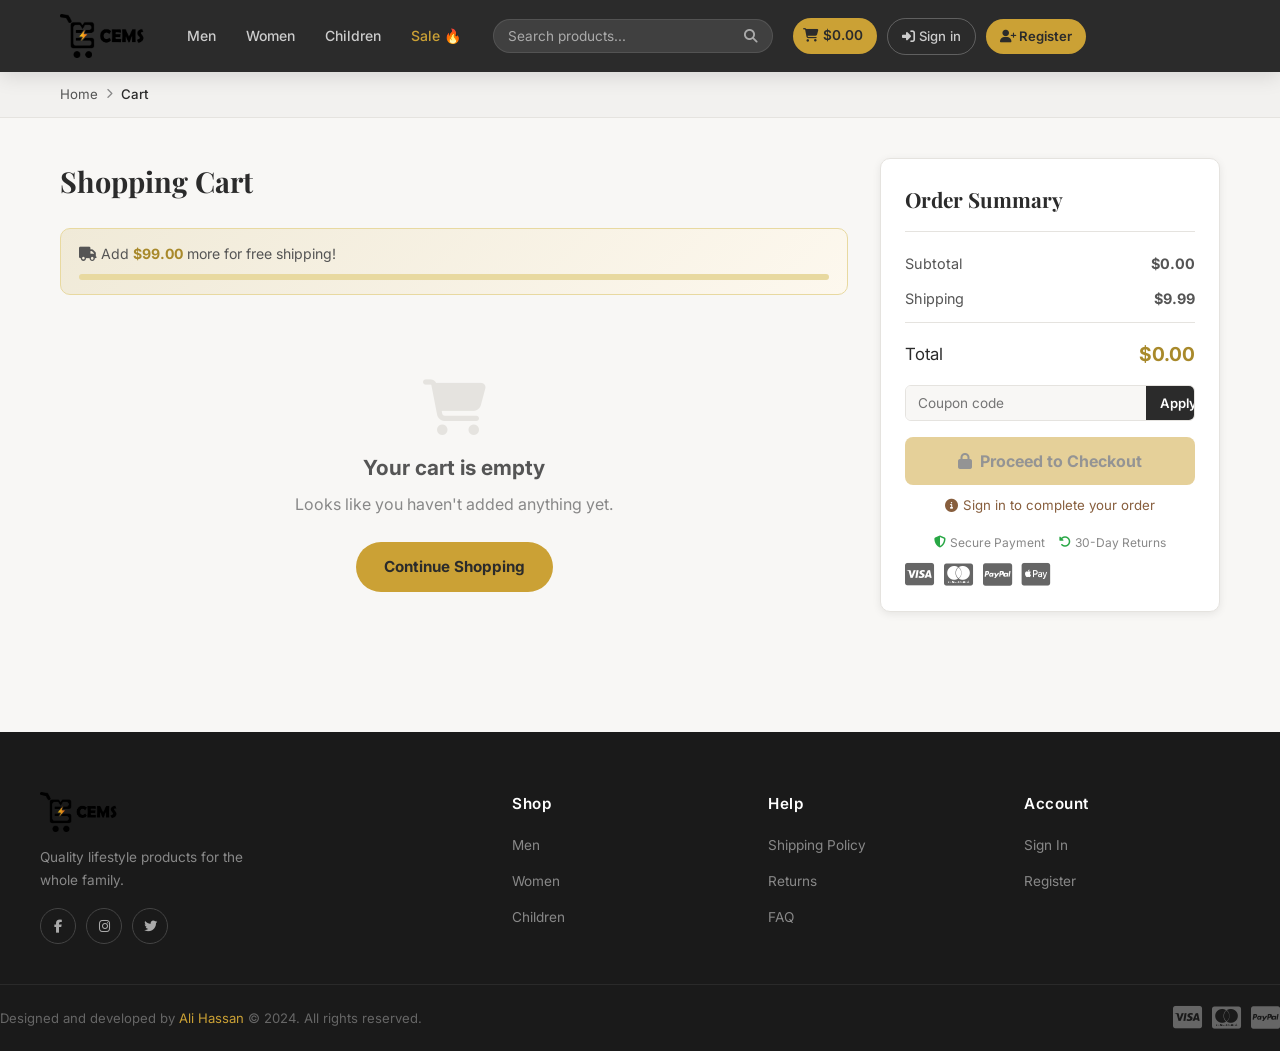
==== commit 676af324: "Add files via upload" ====
--- a/Store/cart.html
+++ b/Store/cart.html
@@ -26,6 +26,7 @@
           <li><a href="index.html#shop">Women</a></li>
           <li><a href="index.html#shop">Children</a></li>
           <li><a href="index.html#shop" class="nav-sale">Sale 🔥</a></li>
+          <li class="nav-account"><a href="signin.html">Sign in</a></li>
         </ul>
       </nav>
       <div class="search-bar">
@@ -183,6 +184,6 @@
   </footer>
 
   <div class="toast" id="toast"></div>
-  <script src="js/main.js"></script>
+  <script src="javascript/main.js"></script>
 </body>
 </html>
--- a/Store/css/main.css
+++ b/Store/css/main.css
@@ -37,15 +37,20 @@
 html {
   scroll-behavior: smooth;
   font-size: 16px;
-}
+  -webkit-text-size-adjust: 100%;
+}
+html, body { max-width: 100%; }
+html { scroll-padding-top: var(--header-h); }
 body {
   font-family: 'Inter', system-ui, sans-serif;
   color: var(--dark);
   background: var(--bg);
   line-height: 1.6;
   min-height: 100vh;
+  min-height: 100dvh;
   display: flex;
   flex-direction: column;
+  overflow-x: hidden;
 }
 img {
   max-width: 100%;
@@ -239,8 +244,9 @@
 .hero {
   position: relative;
   height: calc(100vh - var(--header-h));
+  height: calc(100svh - var(--header-h));
   min-height: 480px;
-  background: url('../images/InShot_hero.jpg') center/cover no-repeat;
+  background: url('../images/hero-banner-1.jpg') center/cover no-repeat;
   background-color: var(--dark);
   display: flex;
   align-items: center;
@@ -1370,4 +1376,137 @@
   .product-layout { grid-template-columns: 1fr; }
   .product-gallery { position: static; }
   .main-image-wrap img { height: 380px; }
-}+}
+
+
+/* =============================================
+   TOUCH DEVICES — no hover: always show card buttons
+   ============================================= */
+@media (hover: none) {
+  .card-actions { opacity: 1; right: 10px; top: 12px; transform: none; }
+  .shop-card:hover { transform: none; }
+  .shop-card:hover .img-cover { transform: none; }
+}
+
+/* =============================================
+   RESPONSIVE — MOBILE / SMALL TABLET (<= 768px)
+   ============================================= */
+@media (max-width: 768px) {
+  :root { --header-h: 64px; }
+  .container { padding-inline: 14px; }
+
+  /* Header */
+  .header-inner { gap: 10px; }
+  .hamburger { display: flex; align-items: center; justify-content: center; width: 40px; height: 40px; }
+  .logo img { height: 36px; }
+  .search-bar { display: none; }
+  .header-actions { margin-left: auto; gap: 8px; }
+  .cart-total { display: none; }
+  .cart-link { padding: 9px 12px; }
+  .btn-outline, .btn-solid { padding: 8px 12px; font-size: 0.78rem; }
+  .btn-outline i, .btn-solid i { display: none; }
+
+  /* Slide-down mobile menu */
+  .main-nav {
+    display: none;
+    position: absolute;
+    top: var(--header-h);
+    left: 0;
+    right: 0;
+    background: var(--dark);
+    border-top: 1px solid rgba(255,255,255,0.08);
+    box-shadow: var(--shadow-md);
+    padding: 10px 14px 16px;
+    z-index: 99;
+  }
+  .main-nav.open { display: block; }
+  .main-nav ul { flex-direction: column; gap: 2px; }
+  .main-nav a { display: block; padding: 12px 14px; font-size: 1rem; border-radius: 8px; }
+
+  /* Hero */
+  .hero { min-height: 420px; background-position: 65% center; }
+  .hero-overlay { background: linear-gradient(to bottom, rgba(0,0,0,0.55), rgba(0,0,0,0.78)); }
+  .hero-content { max-width: 100%; }
+  .hero-sale { font-size: 1.05rem; }
+  .hero-sale span { font-size: 1.2rem; }
+  .btn-hero { padding: 12px 24px; }
+
+  /* Trust bar */
+  .trust-inner { display: grid; grid-template-columns: 1fr 1fr; gap: 12px 14px; justify-content: stretch; }
+  .trust-item { font-size: 0.76rem; }
+
+  /* Sections */
+  .section-header { margin-top: 36px; margin-bottom: 18px; }
+  .section-title { font-size: 1.5rem; }
+  .filter-bar { gap: 8px; }
+  .filter-btn { padding: 7px 14px; }
+  .sort-select { margin-left: 0; width: 100%; padding: 10px 14px; font-size: 16px; }
+
+  /* Products: 2 columns */
+  .products-grid { grid-template-columns: repeat(2, minmax(0, 1fr)); gap: 12px; }
+  .card-content { padding: 10px 10px 12px; }
+  .card-title { font-size: 0.82rem; }
+  .price-now { font-size: 0.95rem; }
+  .action-btn { width: 36px; height: 36px; }
+  .rating-text { font-size: 0.7rem; }
+
+  /* Newsletter */
+  .newsletter { padding: 40px 0; }
+  .newsletter-inner { flex-direction: column; align-items: stretch; gap: 18px; }
+  .newsletter-form { width: 100%; flex-shrink: 1; }
+  .newsletter-form input { flex: 1; min-width: 0; width: auto; font-size: 16px; }
+
+  /* Footer */
+  .footer-grid { grid-template-columns: 1fr 1fr; gap: 28px 20px; padding: 40px 0 28px; }
+  .footer-grid > .footer-col:first-child { grid-column: 1 / -1; }
+  .footer-col p { max-width: 100%; }
+  .footer-bottom { flex-direction: column; text-align: center; justify-content: center; }
+
+  /* Cart */
+  .cart-page, .product-page { padding: 24px 0 56px; }
+  .cart-item { gap: 12px; padding: 12px; align-items: flex-start; }
+  .cart-item img { width: 70px; height: 70px; }
+  .cart-item-title { white-space: normal; }
+  .qty-row { flex-wrap: wrap; }
+  .order-summary { padding: 18px; }
+
+  /* Product page */
+  .product-layout { gap: 24px; }
+  .main-image-wrap img { height: auto; aspect-ratio: 1 / 1; }
+  .thumb-row { overflow-x: auto; padding-bottom: 4px; }
+  .thumb { flex-shrink: 0; }
+  .product-title { font-size: 1.5rem; }
+  .big-price { font-size: 1.6rem; }
+  .product-actions { flex-wrap: wrap; }
+  .btn-add-cart { min-width: 150px; }
+
+  /* Auth */
+  .auth-main { padding: 28px 14px 56px; }
+  .auth-card { padding: 24px 18px; border-radius: 16px; }
+  .social-auth { flex-direction: column; }
+  .input-group input { font-size: 16px; } /* stops iOS zoom-on-focus */
+
+  /* Quick view modal: stack image above text */
+  .modal-overlay { padding: 14px; align-items: flex-end; }
+  .modal-box { flex-direction: column; max-height: 90vh; max-height: 90dvh; overflow-y: auto; }
+  .modal-box img { width: 100%; height: 220px; }
+  .modal-info { padding: 20px 18px 22px; }
+
+  /* Toast */
+  .toast { white-space: normal; width: calc(100% - 32px); max-width: 420px; text-align: center; bottom: 20px; }
+}
+
+/* =============================================
+   RESPONSIVE — SMALL PHONES (<= 480px)
+   ============================================= */
+@media (max-width: 480px) {
+  .btn-outline { display: none; }          /* Sign in stays reachable from the menu/footer */
+  .breadcrumb .container { flex-wrap: wrap; }
+  .coupon-box input { min-width: 0; font-size: 16px; }
+  .footer-grid { grid-template-columns: 1fr 1fr; }
+  .section-header .btn-link { font-size: 0.82rem; }
+}
+
+/* "Sign in" link inside the menu: mobile only */
+.nav-account { display: none; }
+@media (max-width: 480px) { .nav-account { display: block; } }
